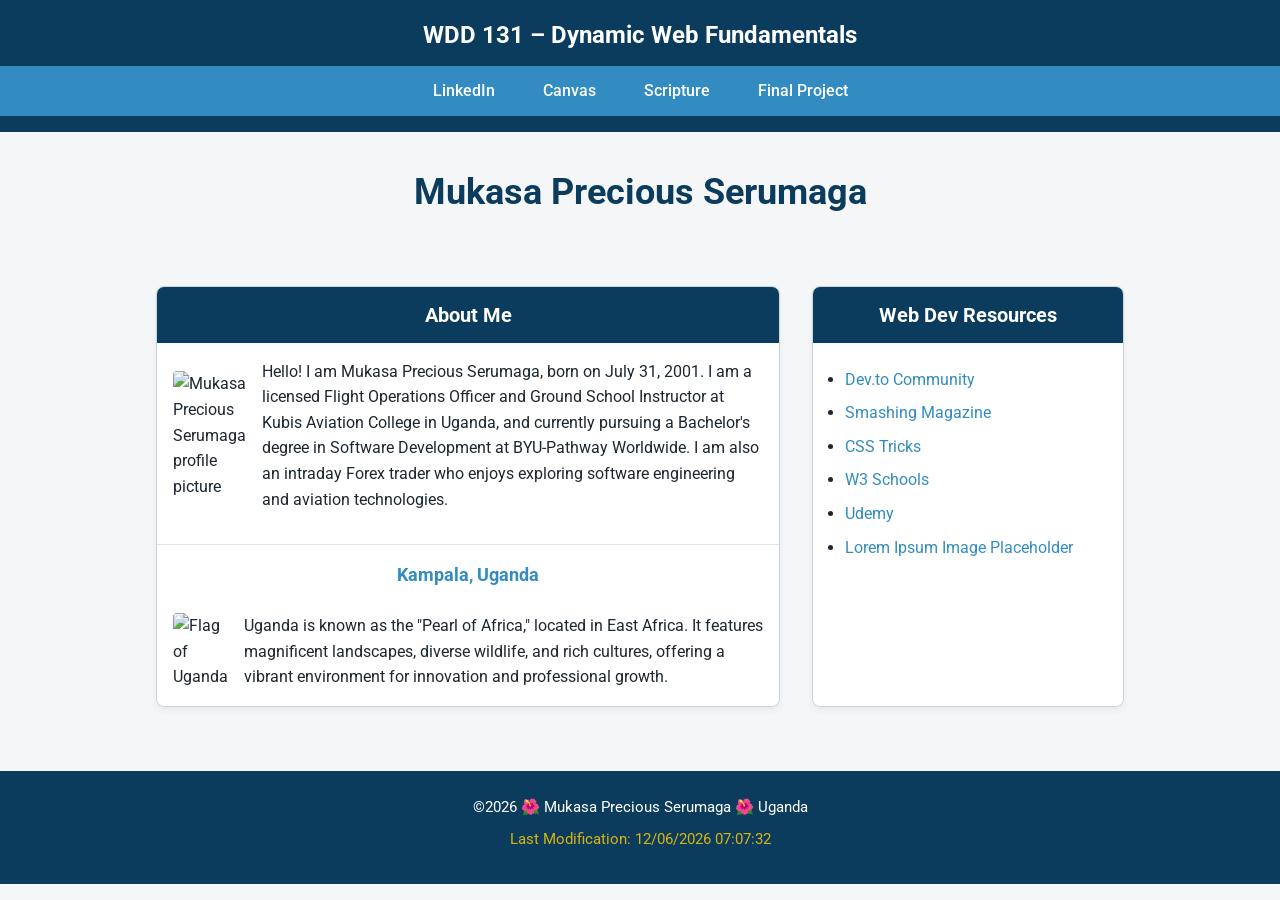
==== index.html @ 619b3f4f "update" ====
<!DOCTYPE html>
<html lang="en">
<head>
    <meta charset="UTF-8">
    <meta name="viewport" content="width=device-width, initial-scale=1.0">
    <title>WDD 131 – Dynamic Web Fundamentals – Mukasa Precious Serumaga</title>
    <meta name="description" content="WDD 131 – Dynamic Web Fundamentals - Mukasa Precious Serumaga - Course home page showcasing HTML, CSS, and JavaScript learning activities and projects.">
    <meta name="author" content="Mukasa Precious Serumaga">
    <link rel="preconnect" href="https://fonts.googleapis.com">
    <link rel="preconnect" href="https://fonts.gstatic.com" crossorigin>
    <link href="https://fonts.googleapis.com/css2?family=Roboto:wght@300;400;700&display=swap" rel="stylesheet">
    <link rel="stylesheet" href="styles/base.css">
    <script src="scripts/getdates.js" defer></script>
</head>
<body>
    <header>
        <span id="course-title">WDD 131 – Dynamic Web Fundamentals</span>
        <nav>
            <a href="https://www.linkedin.com" target="_blank">LinkedIn</a>
            <a href="https://byupw.instructure.com/" target="_blank">Canvas</a>
            <a href="https://www.churchofjesuschrist.org/study/scriptures" target="_blank">Scripture</a>
            <a href="#" target="_blank">Final Project</a>
        </nav>
    </header>
    <main>
        <h1>Mukasa Precious Serumaga</h1>
        <section class="card">
            <h2>About Me</h2>
            <div class="card-content">
                <img src="images/profile.jpg" alt="Mukasa Precious Serumaga profile picture">
                <p>Hello! I am Mukasa Precious Serumaga, born on July 31, 2001. I am a licensed Flight Operations Officer and Ground School Instructor at Kubis Aviation College in Uganda, and currently pursuing a Bachelor's degree in Software Development at BYU-Pathway Worldwide. I am also an intraday Forex trader who enjoys exploring software engineering and aviation technologies.</p>
            </div>
            <section class="sub-section">
                <h3>Kampala, Uganda</h3>
                <div class="sub-content">
                    <img src="images/uganda-flag.jpg" alt="Flag of Uganda">
                    <p>Uganda is known as the "Pearl of Africa," located in East Africa. It features magnificent landscapes, diverse wildlife, and rich cultures, offering a vibrant environment for innovation and professional growth.</p>
                </div>
            </section>
        </section>
        <section class="card">
            <h2>Web Dev Resources</h2>
            <ul>
                <li><a href="https://dev.to" target="_blank">Dev.to Community</a></li>
                <li><a href="https://www.smashingmagazine.com" target="_blank">Smashing Magazine</a></li>
                <li><a href="https://css-tricks.com" target="_blank">CSS Tricks</a></li>
                <li><a href="https://www.w3schools.com" target="_blank">W3 Schools</a></li>
                <li><a href="https://www.udemy.com" target="_blank">Udemy</a></li>
                <li><a href="https://picsum.photos" target="_blank">Lorem Ipsum Image Placeholder</a></li>
            </ul>
        </section>
    </main>
    <footer>
        <p>&copy;<span id="currentyear"></span> 🌺 Mukasa Precious Serumaga 🌺 Uganda</p>
        <p id="lastModified"></p>
    </footer>
</body>
</html>
---- styles/base.css ----
:root {
    --primary-color: #0b3c5d;
    --secondary-color: #328cc1;
    --accent-color: #d9b310;
    --text-color: #1d2731;
    --bg-color: #f4f6f8;
    --card-bg: #ffffff;
    --font-family: 'Roboto', sans-serif;
}

* {
    box-sizing: border-box;
    margin: 0;
    padding: 0;
}

body {
    font-family: var(--font-family);
    background-color: var(--bg-color);
    color: var(--text-color);
    line-height: 1.6;
}

header {
    background-color: var(--primary-color);
    color: #fff;
    padding: 1rem 0;
    text-align: center;
}

header span#course-title {
    display: block;
    font-size: 1.5rem;
    font-weight: 700;
    margin-bottom: 0.75rem;
}

nav {
    display: flex;
    justify-content: center;
    background-color: var(--secondary-color);
}

nav a {
    color: #fff;
    text-decoration: none;
    padding: 0.75rem 1.5rem;
    font-weight: 500;
    transition: background-color 0.3s ease;
}

nav a:hover {
    background-color: var(--accent-color);
    color: var(--text-color);
}

main {
    max-width: 1000px;
    margin: 2rem auto;
    padding: 0 1rem;
}

main h1 {
    text-align: center;
    margin-bottom: 2rem;
    color: var(--primary-color);
    font-size: 2.25rem;
}

.card {
    background-color: var(--card-bg);
    border: 1px solid #cbd5e1;
    border-radius: 8px;
    box-shadow: 0 4px 6px rgba(0, 0, 0, 0.05);
    overflow: hidden;
    margin-bottom: 2rem;
}

.card h2 {
    background-color: var(--primary-color);
    color: #fff;
    padding: 0.75rem 1.0rem;
    font-size: 1.25rem;
    text-align: center;
}

.card-content, .sub-content {
    display: flex;
    gap: 1rem;
    padding: 1rem;
    align-items: center;
}

.card-content img, .sub-content img {
    width: 150px;
    height: auto;
    border-radius: 4px;
    object-fit: cover;
}

.sub-section {
    border-top: 1px solid #e2e8f0;
    margin-top: 1rem;
    padding-top: 1rem;
}

.sub-section h3 {
    text-align: center;
    font-size: 1.1rem;
    margin-bottom: 0.5rem;
    color: var(--secondary-color);
}

.card ul {
    list-style-type: disc;
    padding: 1.5rem 2rem;
}

.card ul li {
    margin-bottom: 0.5rem;
}

.card ul li a {
    color: var(--secondary-color);
    text-decoration: none;
}

.card ul li a:hover {
    text-decoration: underline;
}

@media (min-width: 768px) {
    main {
        display: grid;
        grid-template-columns: 2fr 1fr;
        gap: 2rem;
    }

    main h1 {
        grid-column: 1 / -1;
    }
}

footer {
    background-color: var(--primary-color);
    color: #fff;
    text-align: center;
    padding: 1.5rem 1rem;
    margin-top: 2rem;
    font-size: 0.95rem;
}

footer p {
    margin-bottom: 0.5rem;
}

#lastModified {
    color: var(--accent-color);
}
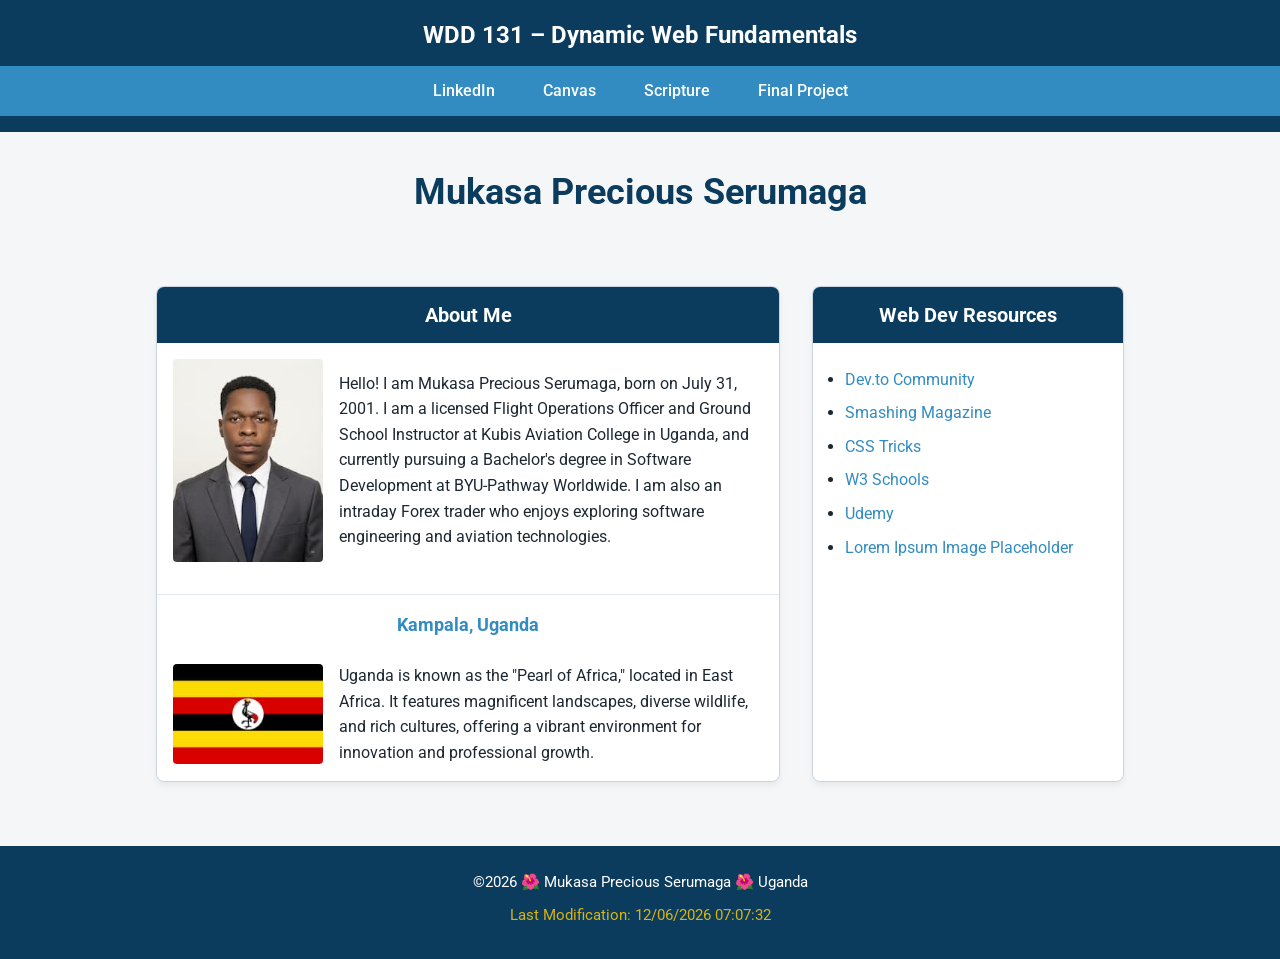
==== commit 6918708c: "update" ====
--- a/index.html
+++ b/index.html
@@ -33,7 +33,7 @@
             <section class="sub-section">
                 <h3>Kampala, Uganda</h3>
                 <div class="sub-content">
-                    <img src="images/uganda-flag.jpg" alt="Flag of Uganda">
+                    <img src="images/Uganda-Flag.jpg" alt="Flag of Uganda">
                     <p>Uganda is known as the "Pearl of Africa," located in East Africa. It features magnificent landscapes, diverse wildlife, and rich cultures, offering a vibrant environment for innovation and professional growth.</p>
                 </div>
             </section>
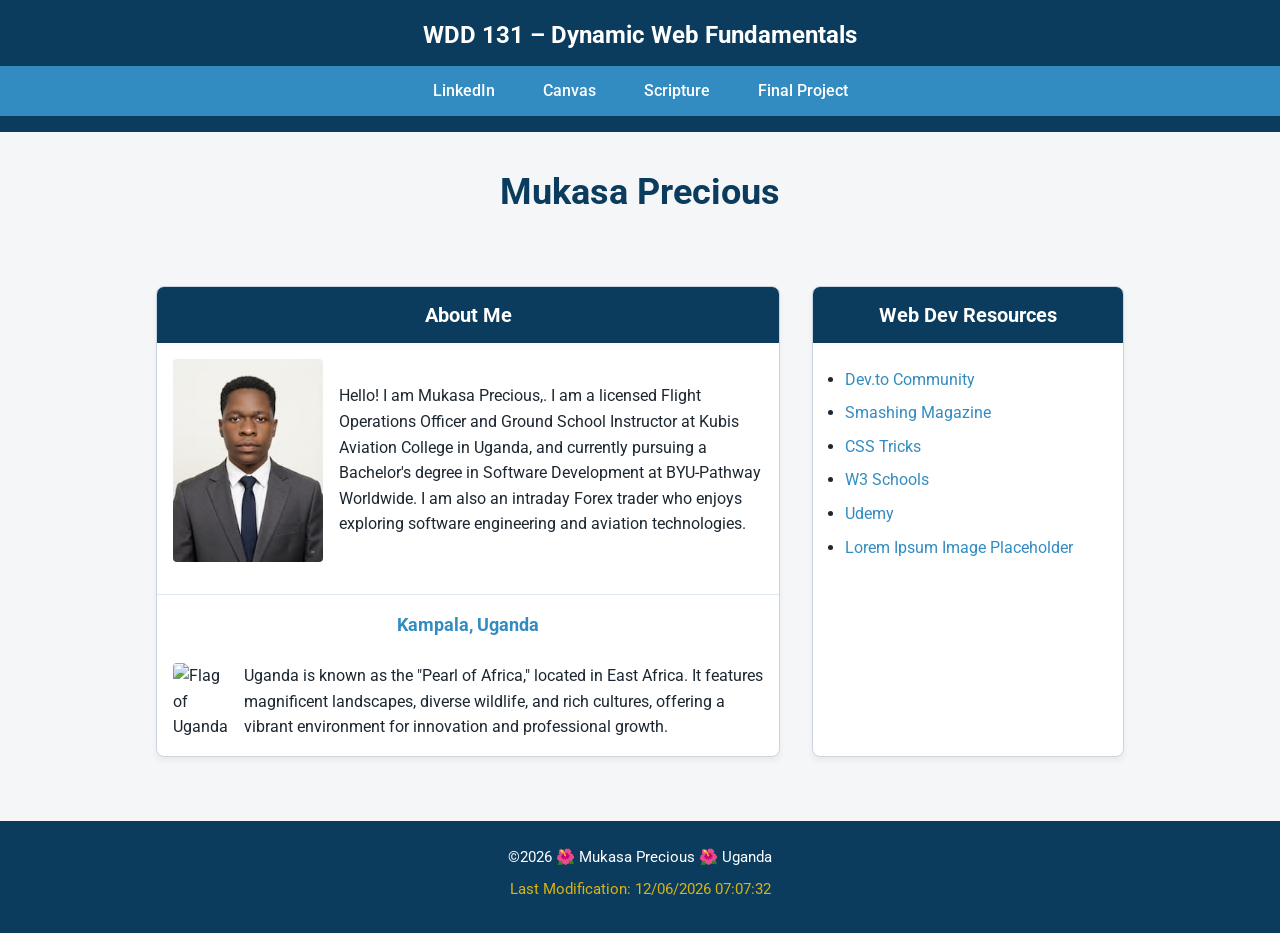
==== commit 3051a6fb: "update" ====
--- a/index.html
+++ b/index.html
@@ -3,9 +3,9 @@
 <head>
     <meta charset="UTF-8">
     <meta name="viewport" content="width=device-width, initial-scale=1.0">
-    <title>WDD 131 – Dynamic Web Fundamentals – Mukasa Precious Serumaga</title>
-    <meta name="description" content="WDD 131 – Dynamic Web Fundamentals - Mukasa Precious Serumaga - Course home page showcasing HTML, CSS, and JavaScript learning activities and projects.">
-    <meta name="author" content="Mukasa Precious Serumaga">
+    <title>WDD 131 – Dynamic Web Fundamentals – Mukasa Precious</title>
+    <meta name="description" content="WDD 131 – Dynamic Web Fundamentals - Mukasa Precious - Course home page showcasing HTML, CSS, and JavaScript learning activities and projects.">
+    <meta name="author" content="Mukasa Precious">
     <link rel="preconnect" href="https://fonts.googleapis.com">
     <link rel="preconnect" href="https://fonts.gstatic.com" crossorigin>
     <link href="https://fonts.googleapis.com/css2?family=Roboto:wght@300;400;700&display=swap" rel="stylesheet">
@@ -23,17 +23,17 @@
         </nav>
     </header>
     <main>
-        <h1>Mukasa Precious Serumaga</h1>
+        <h1>Mukasa Precious</h1>
         <section class="card">
             <h2>About Me</h2>
             <div class="card-content">
-                <img src="images/profile.jpg" alt="Mukasa Precious Serumaga profile picture">
-                <p>Hello! I am Mukasa Precious Serumaga, born on July 31, 2001. I am a licensed Flight Operations Officer and Ground School Instructor at Kubis Aviation College in Uganda, and currently pursuing a Bachelor's degree in Software Development at BYU-Pathway Worldwide. I am also an intraday Forex trader who enjoys exploring software engineering and aviation technologies.</p>
+                <img src="images/profile.jpg" alt="Mukasa Precious profile picture">
+                <p>Hello! I am Mukasa Precious,. I am a licensed Flight Operations Officer and Ground School Instructor at Kubis Aviation College in Uganda, and currently pursuing a Bachelor's degree in Software Development at BYU-Pathway Worldwide. I am also an intraday Forex trader who enjoys exploring software engineering and aviation technologies.</p>
             </div>
             <section class="sub-section">
                 <h3>Kampala, Uganda</h3>
                 <div class="sub-content">
-                    <img src="images/Uganda-Flag.jpg" alt="Flag of Uganda">
+                    <img src="images/uganda-flag.jpg" alt="Flag of Uganda">
                     <p>Uganda is known as the "Pearl of Africa," located in East Africa. It features magnificent landscapes, diverse wildlife, and rich cultures, offering a vibrant environment for innovation and professional growth.</p>
                 </div>
             </section>
@@ -51,7 +51,7 @@
         </section>
     </main>
     <footer>
-        <p>&copy;<span id="currentyear"></span> 🌺 Mukasa Precious Serumaga 🌺 Uganda</p>
+        <p>&copy;<span id="currentyear"></span> 🌺 Mukasa Precious 🌺 Uganda</p>
         <p id="lastModified"></p>
     </footer>
 </body>
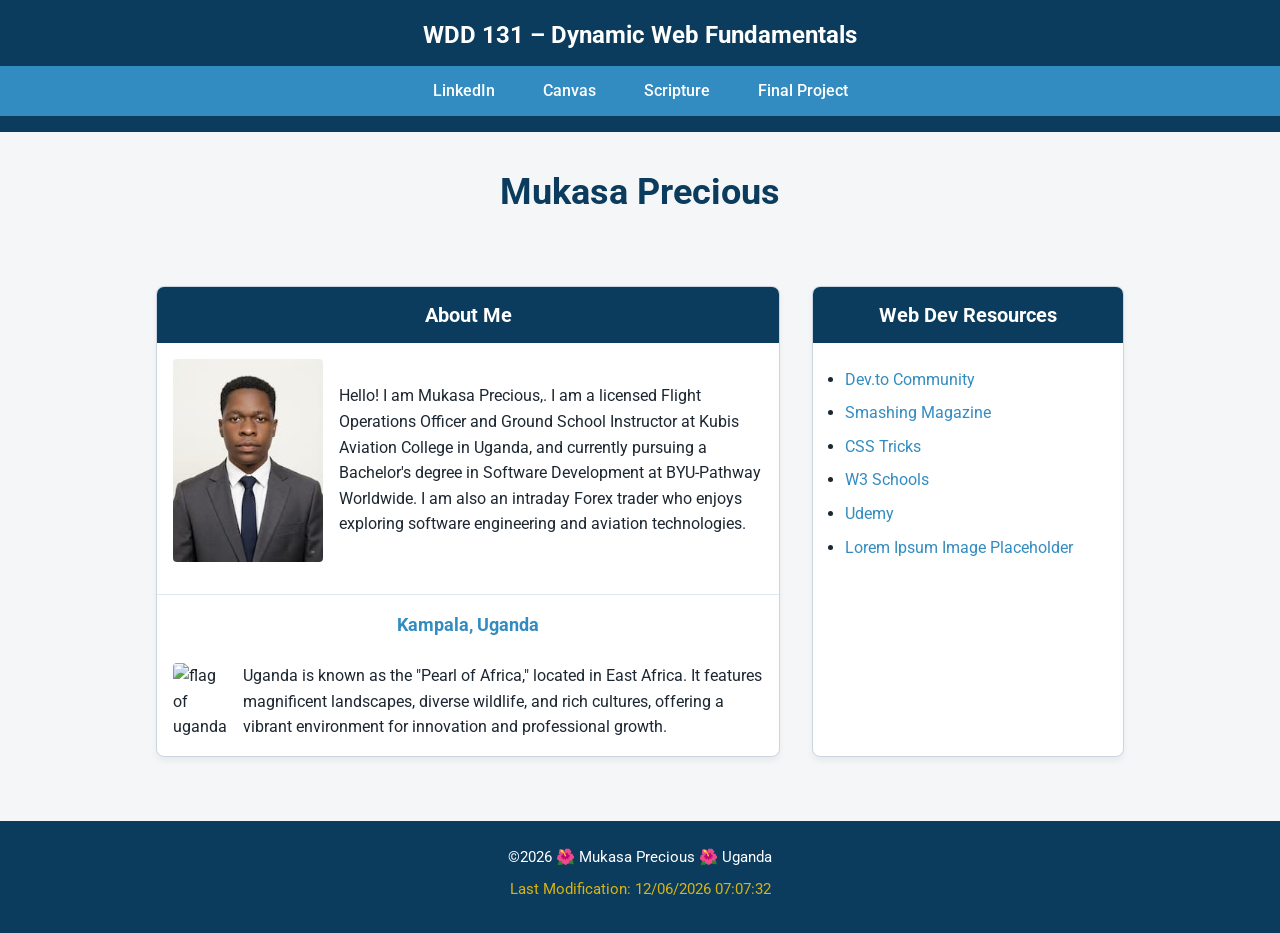
==== commit 0057b3e9: "update" ====
--- a/index.html
+++ b/index.html
@@ -33,7 +33,7 @@
             <section class="sub-section">
                 <h3>Kampala, Uganda</h3>
                 <div class="sub-content">
-                    <img src="images/uganda-flag.jpg" alt="Flag of Uganda">
+                    <img src="images/uganda-flag.jpg" alt="flag of uganda">
                     <p>Uganda is known as the "Pearl of Africa," located in East Africa. It features magnificent landscapes, diverse wildlife, and rich cultures, offering a vibrant environment for innovation and professional growth.</p>
                 </div>
             </section>
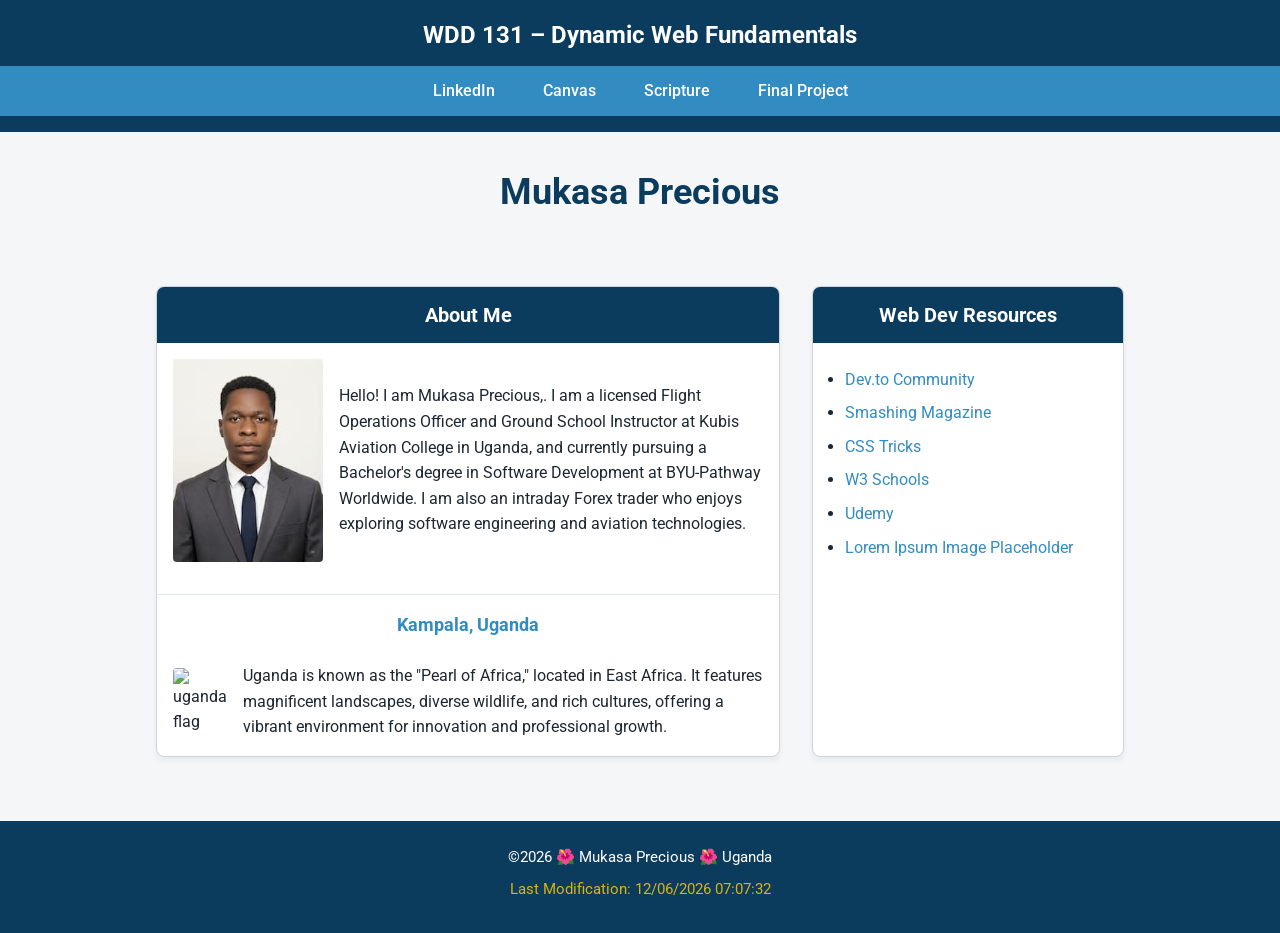
==== commit 90ce071f: "update" ====
--- a/index.html
+++ b/index.html
@@ -33,7 +33,7 @@
             <section class="sub-section">
                 <h3>Kampala, Uganda</h3>
                 <div class="sub-content">
-                    <img src="images/uganda-flag.jpg" alt="flag of uganda">
+                    <img src="images/uganda-flag.jpg" alt="uganda flag">
                     <p>Uganda is known as the "Pearl of Africa," located in East Africa. It features magnificent landscapes, diverse wildlife, and rich cultures, offering a vibrant environment for innovation and professional growth.</p>
                 </div>
             </section>
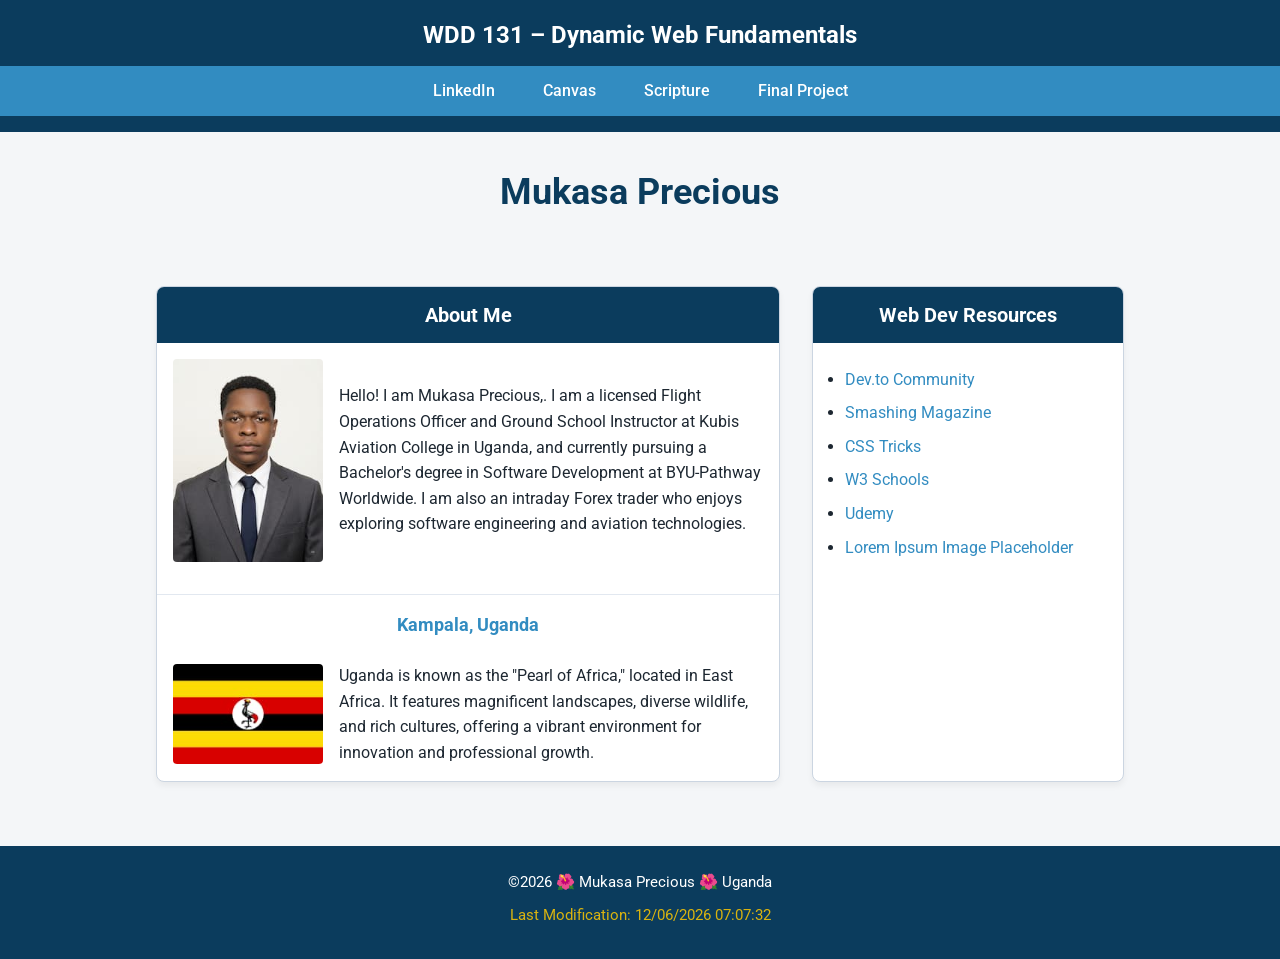
==== commit ff4b0900: "update" ====
--- a/index.html
+++ b/index.html
@@ -33,7 +33,7 @@
             <section class="sub-section">
                 <h3>Kampala, Uganda</h3>
                 <div class="sub-content">
-                    <img src="images/uganda-flag.jpg" alt="uganda flag">
+                    <img src="images/flag-of-uganda.jpg" alt="flag-of-uganda">
                     <p>Uganda is known as the "Pearl of Africa," located in East Africa. It features magnificent landscapes, diverse wildlife, and rich cultures, offering a vibrant environment for innovation and professional growth.</p>
                 </div>
             </section>
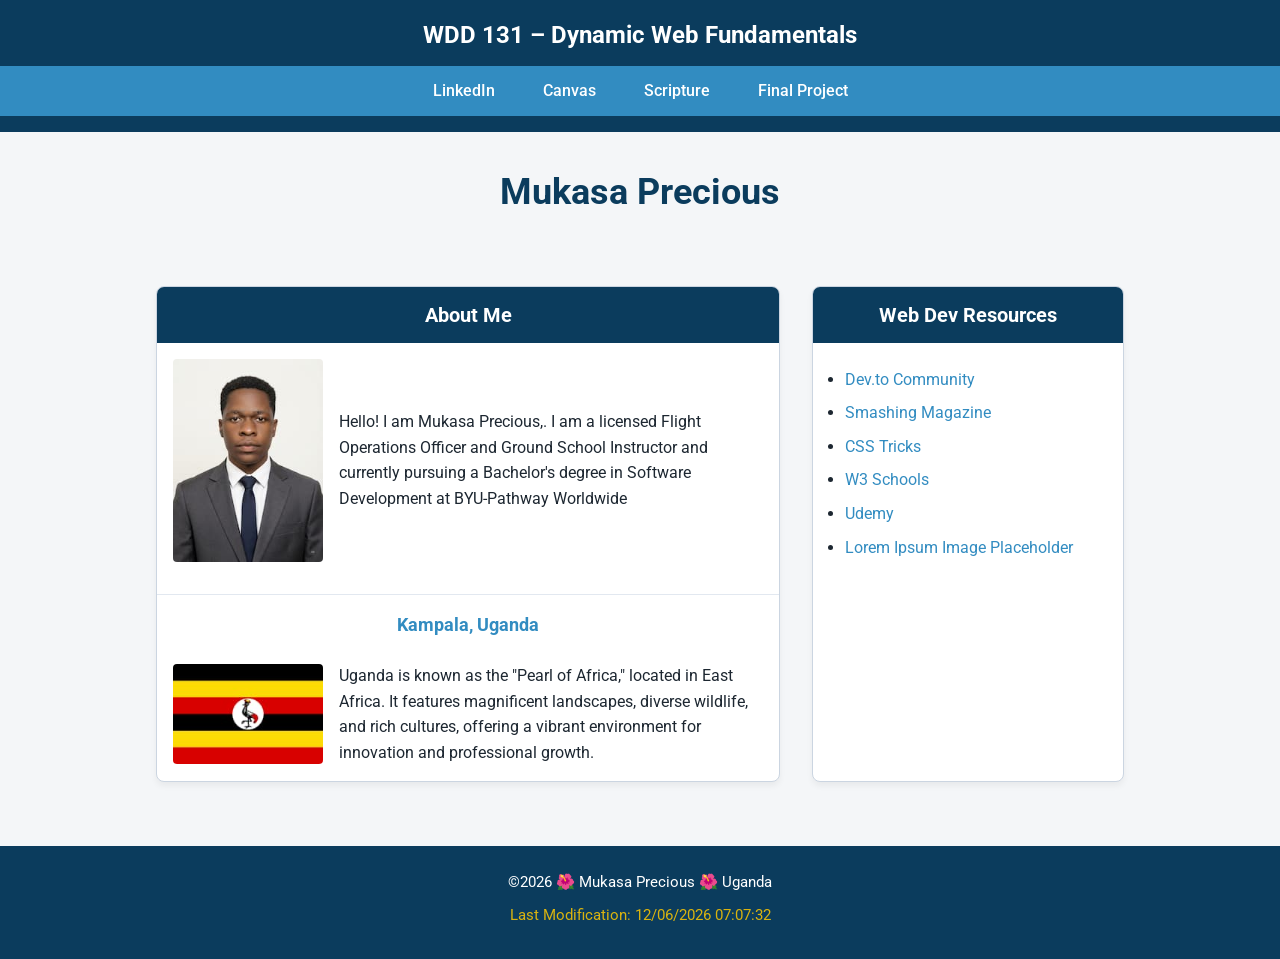
==== commit 25ced423: "update" ====
--- a/index.html
+++ b/index.html
@@ -28,7 +28,7 @@
             <h2>About Me</h2>
             <div class="card-content">
                 <img src="images/profile.jpg" alt="Mukasa Precious profile picture">
-                <p>Hello! I am Mukasa Precious,. I am a licensed Flight Operations Officer and Ground School Instructor at Kubis Aviation College in Uganda, and currently pursuing a Bachelor's degree in Software Development at BYU-Pathway Worldwide. I am also an intraday Forex trader who enjoys exploring software engineering and aviation technologies.</p>
+                <p>Hello! I am Mukasa Precious,. I am a licensed Flight Operations Officer and Ground School Instructor and currently pursuing a Bachelor's degree in Software Development at BYU-Pathway Worldwide</p>
             </div>
             <section class="sub-section">
                 <h3>Kampala, Uganda</h3>
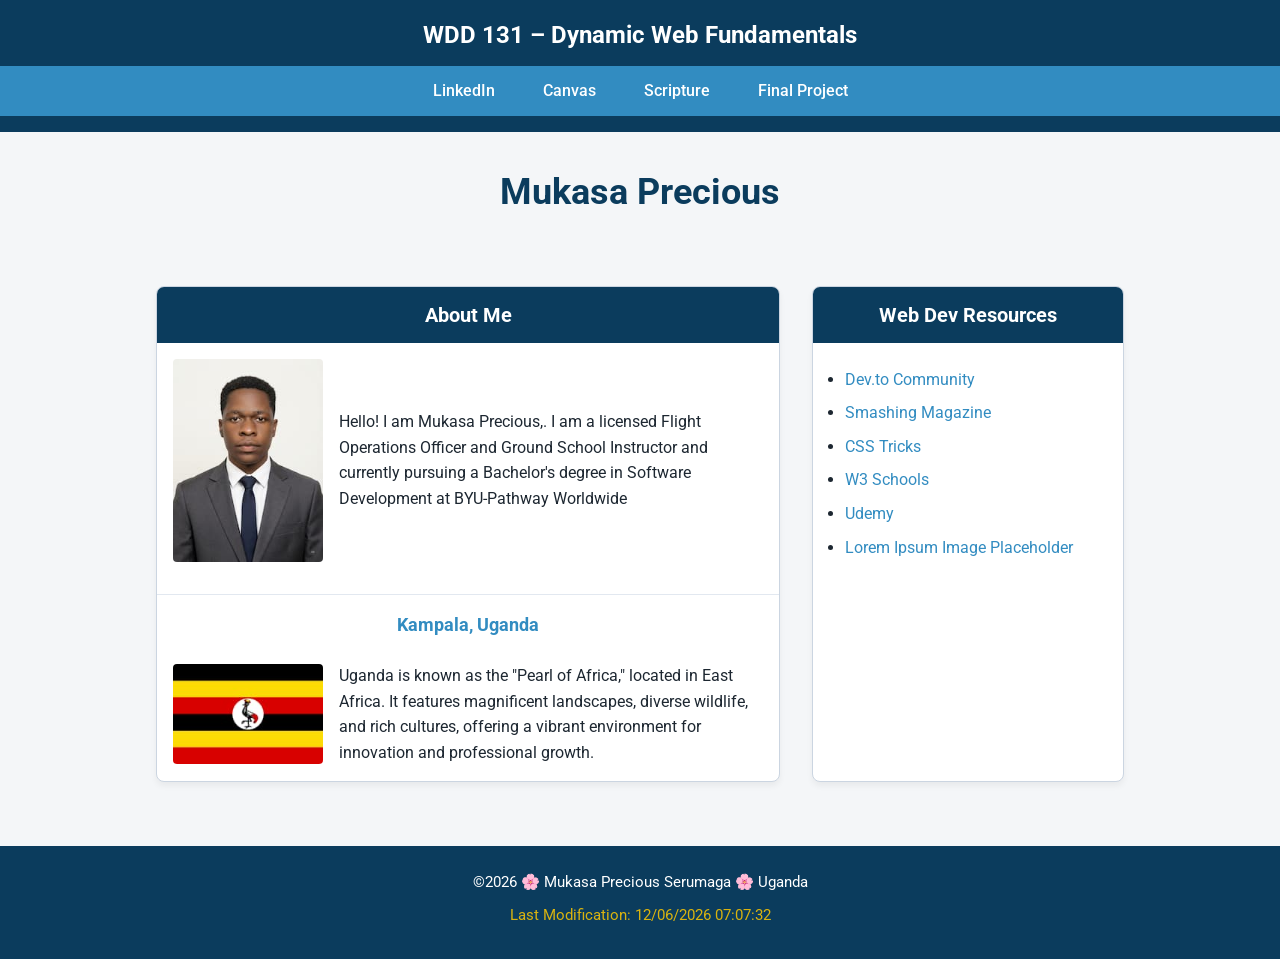
==== commit 891752ae: "update" ====
--- a/index.html
+++ b/index.html
@@ -1,17 +1,20 @@
 <!DOCTYPE html>
 <html lang="en">
+
 <head>
     <meta charset="UTF-8">
     <meta name="viewport" content="width=device-width, initial-scale=1.0">
     <title>WDD 131 – Dynamic Web Fundamentals – Mukasa Precious</title>
-    <meta name="description" content="WDD 131 – Dynamic Web Fundamentals - Mukasa Precious - Course home page showcasing HTML, CSS, and JavaScript learning activities and projects.">
+    <meta name="description"
+        content="WDD 131 – Dynamic Web Fundamentals - Mukasa Precious - Course home page showcasing HTML, CSS, and JavaScript learning activities and projects.">
     <meta name="author" content="Mukasa Precious">
     <link rel="preconnect" href="https://fonts.googleapis.com">
     <link rel="preconnect" href="https://fonts.gstatic.com" crossorigin>
     <link href="https://fonts.googleapis.com/css2?family=Roboto:wght@300;400;700&display=swap" rel="stylesheet">
     <link rel="stylesheet" href="styles/base.css">
-    <script src="scripts/getdates.js" defer></script>
+    <script src="scripts/temples.js" defer></script>
 </head>
+
 <body>
     <header>
         <span id="course-title">WDD 131 – Dynamic Web Fundamentals</span>
@@ -28,13 +31,16 @@
             <h2>About Me</h2>
             <div class="card-content">
                 <img src="images/profile.jpg" alt="Mukasa Precious profile picture">
-                <p>Hello! I am Mukasa Precious,. I am a licensed Flight Operations Officer and Ground School Instructor and currently pursuing a Bachelor's degree in Software Development at BYU-Pathway Worldwide</p>
+                <p>Hello! I am Mukasa Precious,. I am a licensed Flight Operations Officer and Ground School Instructor
+                    and currently pursuing a Bachelor's degree in Software Development at BYU-Pathway Worldwide</p>
             </div>
             <section class="sub-section">
                 <h3>Kampala, Uganda</h3>
                 <div class="sub-content">
                     <img src="images/flag-of-uganda.jpg" alt="flag-of-uganda">
-                    <p>Uganda is known as the "Pearl of Africa," located in East Africa. It features magnificent landscapes, diverse wildlife, and rich cultures, offering a vibrant environment for innovation and professional growth.</p>
+                    <p>Uganda is known as the "Pearl of Africa," located in East Africa. It features magnificent
+                        landscapes, diverse wildlife, and rich cultures, offering a vibrant environment for innovation
+                        and professional growth.</p>
                 </div>
             </section>
         </section>
@@ -51,8 +57,10 @@
         </section>
     </main>
     <footer>
-        <p>&copy;<span id="currentyear"></span> 🌺 Mukasa Precious 🌺 Uganda</p>
+        <p>&copy;<span id="currentyear"></span> 🌸 Mukasa Precious Serumaga 🌸 Uganda</p>
         <p id="lastModified"></p>
     </footer>
+
 </body>
+
 </html>
